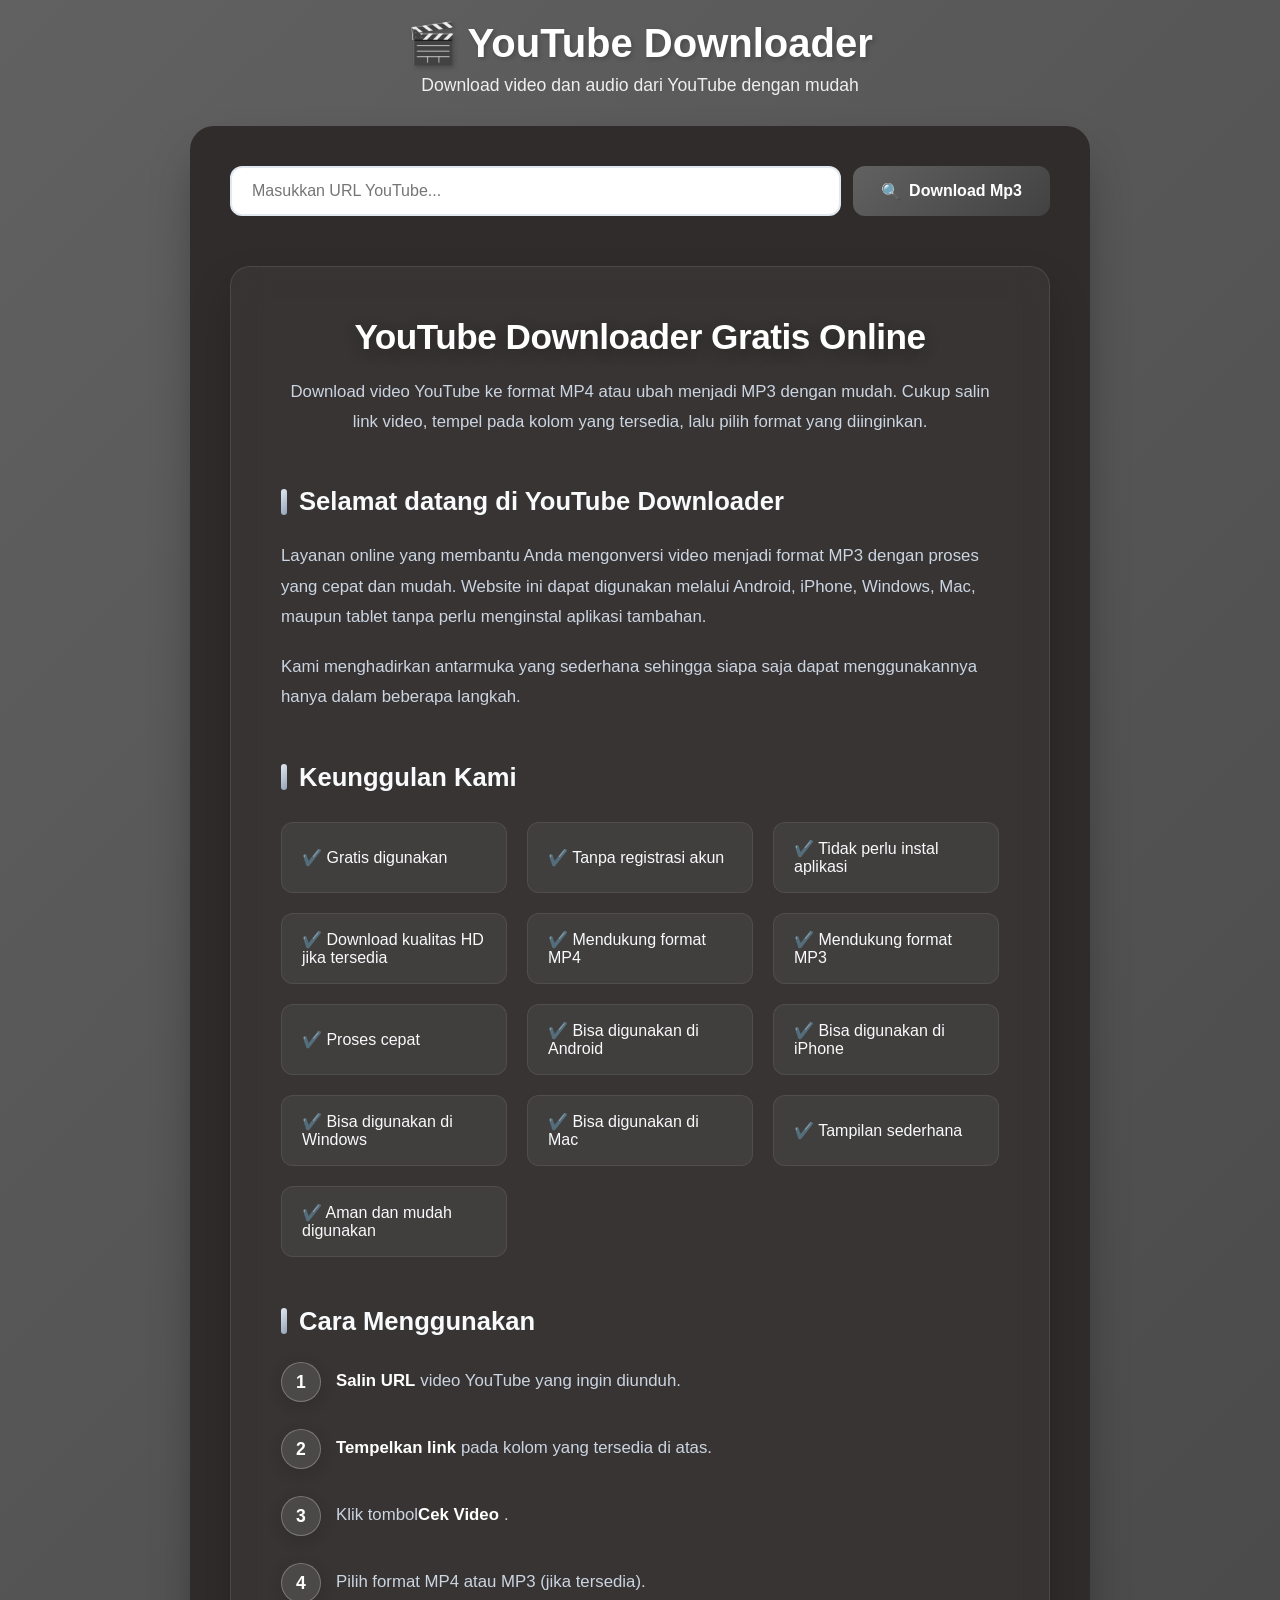
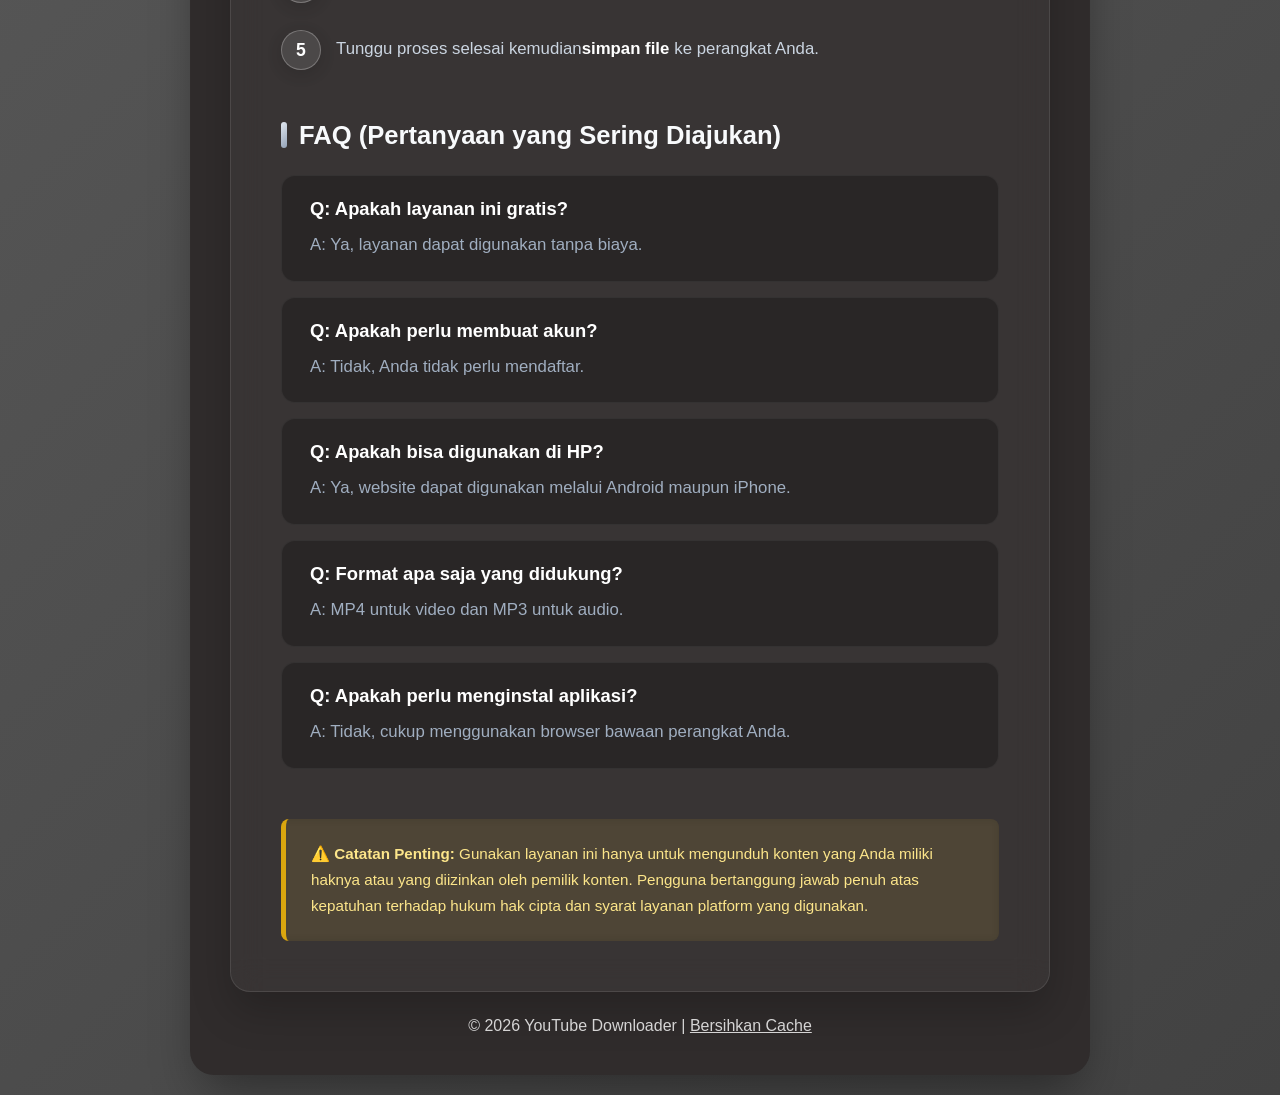
==== index.html @ 0b0114b0 "Add Bing verification meta tag" ====
<!DOCTYPE html>
<html lang="id">

<head>
    <meta charset="UTF-8">
    <meta name="viewport" content="width=device-width, initial-scale=1.0">
    <meta name="google-site-verification" content="gZ920kKyHPl2NSoJziitJ1e1XG-2B6Ljvi7nVemeO-o" />
    <meta name="msvalidate.01" content="26A4AF3D5A510F5F642B8B3EDE80D017" />
    <title>YouTube Downloader Gratis – Download Video & Audio MP4 MP3 Online Cepat</title>
    <meta name="description"
        content="Download video YouTube dalam format MP4 dan MP3 secara online dengan cepat dan mudah. Tanpa instal aplikasi, gratis, mendukung berbagai kualitas video, dan dapat digunakan melalui HP maupun PC.">
    <meta name="keywords"
        content="YouTube Downloader, download video YouTube, download YouTube MP4, download YouTube MP3, YouTube to MP3, YouTube to MP4, YouTube video downloader, download video online, converter YouTube, video downloader gratis, download musik YouTube, unduh video YouTube, YouTube downloader online, save video YouTube, convert YouTube MP3">
    <link rel="stylesheet" href="style.css">
    <link rel="shortcut icon"
        href="data:image/svg+xml,<svg xmlns='http://www.w3.org/2000/svg' viewBox='0 0 100 100'><text y='.9em' font-size='90'>🎬</text></svg>"
        type="image/svg+xml">
</head>

<body>
    <div class="container">
        <header>
            <h1>🎬 YouTube Downloader</h1>
            <p class="subtitle">Download video dan audio dari YouTube dengan mudah</p>
        </header>

        <div class="main-card">
            <!-- Input Section -->
            <div class="input-section">
                <div class="url-input-group">
                    <input type="text" id="urlInput" placeholder="Masukkan URL YouTube..." />
                    <button id="fetchBtn" class="btn btn-primary">
                        <span class="icon">🔍</span> Download Mp3
                    </button>
                </div>
            </div>

            <!-- Loading -->
            <div id="loading" class="loading hidden">
                <div class="spinner"></div>
                <p>Mengambil informasi video...</p>
            </div>

            <!-- Error Message -->
            <div id="errorMessage" class="error-message hidden"></div>

            <!-- Video Info -->
            <div id="videoInfo" class="video-info hidden">
                <div class="video-header">
                    <img id="thumbnail" src="" alt="Thumbnail" class="thumbnail">
                    <div class="video-meta">
                        <h2 id="videoTitle"></h2>
                        <p id="videoAuthor"></p>
                        <p id="videoStats"></p>
                        <p id="videoDescription" class="description"></p>
                    </div>
                </div>

                <!-- Quality Selection -->
                <div class="quality-section">
                    <h3>📊 Pilih Kualitas</h3>
                    <!-- Audio Streams only -->
                    <div id="audioStreams" class="streams-list">
                        <!-- Stream items inserted by JS -->
                    </div>
                </div>
            </div>

            <!-- SEO Content Section -->
            <div class="seo-content">
                <h1>YouTube Downloader Gratis Online</h1>
                <p class="seo-lead">Download video YouTube ke format MP4 atau ubah menjadi MP3 dengan mudah. Cukup salin
                    link video, tempel pada kolom yang tersedia, lalu pilih format yang diinginkan.</p>

                <h2>Selamat datang di YouTube Downloader</h2>
                <p>Layanan online yang membantu Anda mengonversi video menjadi format MP3 dengan proses yang cepat dan
                    mudah. Website ini dapat digunakan melalui Android, iPhone, Windows, Mac, maupun tablet tanpa perlu
                    menginstal aplikasi tambahan.</p>
                <p>Kami menghadirkan antarmuka yang sederhana sehingga siapa saja dapat menggunakannya hanya dalam
                    beberapa langkah.</p>

                <h2>Keunggulan Kami</h2>
                <div class="features-grid">
                    <div class="feature-item">✔️ Gratis digunakan</div>
                    <div class="feature-item">✔️ Tanpa registrasi akun</div>
                    <div class="feature-item">✔️ Tidak perlu instal aplikasi</div>
                    <div class="feature-item">✔️ Download kualitas HD jika tersedia</div>
                    <div class="feature-item">✔️ Mendukung format MP4</div>
                    <div class="feature-item">✔️ Mendukung format MP3</div>
                    <div class="feature-item">✔️ Proses cepat</div>
                    <div class="feature-item">✔️ Bisa digunakan di Android</div>
                    <div class="feature-item">✔️ Bisa digunakan di iPhone</div>
                    <div class="feature-item">✔️ Bisa digunakan di Windows</div>
                    <div class="feature-item">✔️ Bisa digunakan di Mac</div>
                    <div class="feature-item">✔️ Tampilan sederhana</div>
                    <div class="feature-item">✔️ Aman dan mudah digunakan</div>
                </div>

                <h2>Cara Menggunakan</h2>
                <ol class="steps-list">
                    <li><strong>Salin URL</strong> video YouTube yang ingin diunduh.</li>
                    <li><strong>Tempelkan link</strong> pada kolom yang tersedia di atas.</li>
                    <li>Klik tombol <strong>Cek Video</strong>.</li>
                    <li>Pilih format MP4 atau MP3 (jika tersedia).</li>
                    <li>Tunggu proses selesai kemudian <strong>simpan file</strong> ke perangkat Anda.</li>
                </ol>

                <h2>FAQ (Pertanyaan yang Sering Diajukan)</h2>
                <div class="faq-list">
                    <div class="faq-item">
                        <strong>Q: Apakah layanan ini gratis?</strong>
                        <p>A: Ya, layanan dapat digunakan tanpa biaya.</p>
                    </div>
                    <div class="faq-item">
                        <strong>Q: Apakah perlu membuat akun?</strong>
                        <p>A: Tidak, Anda tidak perlu mendaftar.</p>
                    </div>
                    <div class="faq-item">
                        <strong>Q: Apakah bisa digunakan di HP?</strong>
                        <p>A: Ya, website dapat digunakan melalui Android maupun iPhone.</p>
                    </div>
                    <div class="faq-item">
                        <strong>Q: Format apa saja yang didukung?</strong>
                        <p>A: MP4 untuk video dan MP3 untuk audio.</p>
                    </div>
                    <div class="faq-item">
                        <strong>Q: Apakah perlu menginstal aplikasi?</strong>
                        <p>A: Tidak, cukup menggunakan browser bawaan perangkat Anda.</p>
                    </div>
                </div>

                <div class="disclaimer">
                    <strong>⚠️ Catatan Penting:</strong> Gunakan layanan ini hanya untuk mengunduh konten yang Anda
                    miliki haknya atau yang diizinkan oleh pemilik konten. Pengguna bertanggung jawab penuh atas
                    kepatuhan terhadap hukum hak cipta dan syarat layanan platform yang digunakan.
                </div>
            </div>

            <!-- Footer -->
            <footer>
                <p>&copy; 2026 YouTube Downloader | <a href="#" onclick="cleanupFiles()">Bersihkan Cache</a></p>
            </footer>
        </div>

        <script src="script.js"></script>
</body>

</html>
---- style.css ----
* {
    margin: 0;
    padding: 0;
    box-sizing: border-box;
}

body {
    font-family: 'Inter', -apple-system, BlinkMacSystemFont, 'Segoe UI', Roboto, 'Helvetica Neue', Arial, sans-serif;
    background: linear-gradient(135deg, #616161 0%, #424242 100%);
    min-height: 100vh;
    display: flex;
    justify-content: center;
    align-items: center;
    padding: 20px;
}

.container {
    width: 100%;
    max-width: 900px;
    margin: 0 auto;
}

header {
    text-align: center;
    color: white;
    margin-bottom: 30px;
}

header h1 {
    font-size: 2.5rem;
    font-weight: 700;
    text-shadow: 2px 2px 4px rgba(0, 0, 0, 0.2);
}

.subtitle {
    font-size: 1.1rem;
    opacity: 0.9;
    margin-top: 8px;
}

.main-card {
    background: rgb(48, 44, 44);
    border-radius: 24px;
    padding: 40px;
    box-shadow: 0 25px 50px -12px rgba(0, 0, 0, 0.4);
}

/* Input Section */
.input-section {
    margin-bottom: 25px;
}

.url-input-group {
    display: flex;
    gap: 12px;
}

.url-input-group input {
    flex: 1;
    padding: 14px 20px;
    border: 2px solid #e2e8f0;
    border-radius: 12px;
    font-size: 1rem;
    transition: all 0.3s;
}

.url-input-group input:focus {
    outline: none;
    border-color: #616161;
    box-shadow: 0 0 0 3px rgba(97, 97, 97, 0.2);
}

.btn {
    padding: 14px 28px;
    border: none;
    border-radius: 12px;
    font-size: 1rem;
    font-weight: 600;
    cursor: pointer;
    transition: all 0.3s;
    display: inline-flex;
    align-items: center;
    gap: 8px;
}

.btn-primary {
    background: linear-gradient(135deg, #616161 0%, #424242 100%);
    color: white;
}

.btn-primary:hover {
    transform: translateY(-2px);
    box-shadow: 0 8px 25px rgba(66, 66, 66, 0.4);
}

.btn-primary:active {
    transform: translateY(0);
}

.btn-download {
    background: #48bb78;
    color: white;
    padding: 10px 20px;
    font-size: 0.9rem;
}

.btn-download:hover {
    background: #38a169;
    transform: translateY(-2px);
    box-shadow: 0 4px 12px rgba(72, 187, 120, 0.3);
}

.btn-danger {
    background: #fc8181;
    color: white;
}

.btn-danger:hover {
    background: #f56565;
}

/* Loading */
.loading {
    text-align: center;
    padding: 40px 0;
}

.spinner {
    border: 4px solid #f3f3f3;
    border-top: 4px solid #616161;
    border-radius: 50%;
    width: 50px;
    height: 50px;
    animation: spin 1s linear infinite;
    margin: 0 auto 15px;
}

@keyframes spin {
    0% {
        transform: rotate(0deg);
    }

    100% {
        transform: rotate(360deg);
    }
}

/* Error Message */
.error-message {
    background: #fed7d7;
    color: #c53030;
    padding: 15px 20px;
    border-radius: 10px;
    margin-bottom: 15px;
    border-left: 4px solid #fc8181;
}

/* Video Info */
.video-info {
    margin-top: 20px;
    border-top: 2px solid #e2e8f0;
    padding-top: 20px;
}

.video-header {
    display: flex;
    gap: 20px;
    margin-bottom: 25px;
}

.thumbnail {
    width: 200px;
    height: 112px;
    border-radius: 10px;
    object-fit: cover;
    flex-shrink: 0;
}

.video-meta {
    flex: 1;
}

.video-meta h2 {
    font-size: 1.3rem;
    margin-bottom: 5px;
    color: #2d3748;
}

.video-meta p {
    color: #718096;
    margin-bottom: 3px;
    font-size: 0.95rem;
}

.description {
    margin-top: 8px;
    font-size: 0.85rem;
    color: #4a5568;
    line-height: 1.5;
    max-height: 60px;
    overflow: hidden;
    text-overflow: ellipsis;
}

/* Quality Section */
.quality-section h3 {
    margin-bottom: 15px;
    color: #2d3748;
}

.quality-tabs {
    display: flex;
    gap: 10px;
    margin-bottom: 15px;
}

.tab-btn {
    padding: 8px 20px;
    border: 2px solid #e2e8f0;
    border-radius: 8px;
    background: white;
    cursor: pointer;
    font-weight: 600;
    transition: all 0.3s;
    color: #4a5568;
}

.tab-btn:hover {
    border-color: #616161;
}

.tab-btn.active {
    background: linear-gradient(135deg, #616161 0%, #424242 100%);
    border-color: #616161;
    color: white;
}

.streams-list {
    display: flex;
    flex-wrap: wrap;
    gap: 15px;
}

.stream-item {
    background: #f8fafc;
    padding: 15px 20px;
    border-radius: 12px;
    display: flex;
    align-items: center;
    transition: all 0.2s;
    border: 2px solid transparent;
    flex: 1 1 200px;
    /* Allow growing and shrinking with 200px base */
    min-width: 220px;
    /* Prevent it from getting too small and squishing content */
}

.stream-item:hover {
    background: #edf2f7;
}

.stream-item .quality-label {
    font-size: 1.3rem;
    font-weight: 700;
    color: #2d3748;
    margin-right: 15px;
}

.size-col {
    display: flex;
    flex-direction: column;
    color: #718096;
    line-height: 1.1;
    margin-right: auto;
}

.size-col .size-num {
    font-size: 1rem;
}

.size-col .size-unit {
    font-size: 0.9rem;
}

.hidden {
    display: none !important;
}

/* Footer */
footer {
    text-align: center;
    color: white;
    margin-top: 25px;
    opacity: 0.8;
}

footer a {
    color: white;
    text-decoration: underline;
    cursor: pointer;
}

/* Responsive */
@media (max-width: 768px) {
    .main-card {
        padding: 20px;
    }

    .url-input-group {
        flex-direction: column;
    }

    .video-header {
        flex-direction: column;
        align-items: center;
        text-align: center;
    }

    .thumbnail {
        width: 100%;
        max-width: 400px;
        height: auto;
        aspect-ratio: 16/9;
    }

    .streams-list {
        flex-direction: column;
    }

    header h1 {
        font-size: 1.8rem;
    }
}


/* ============== SEO CONTENT STYLES ============== */
.seo-content {
    background: rgba(255, 255, 255, 0.04);
    backdrop-filter: blur(16px);
    -webkit-backdrop-filter: blur(16px);
    border: 1px solid rgba(255, 255, 255, 0.1);
    border-radius: 20px;
    padding: 50px;
    margin-top: 50px;
    box-shadow: 0 20px 40px rgba(0, 0, 0, 0.2);
    color: #e2e8f0;
    text-align: left;
}

.seo-content h1 {
    font-size: 2.2rem;
    color: #ffffff;
    margin-bottom: 20px;
    text-align: center;
    font-weight: 800;
    letter-spacing: -0.5px;
    text-shadow: 0 4px 15px rgba(0, 0, 0, 0.3);
}

.seo-content h2 {
    font-size: 1.6rem;
    color: #f8fafc;
    margin-top: 50px;
    margin-bottom: 25px;
    display: flex;
    align-items: center;
    gap: 12px;
}

.seo-content h2::before {
    content: "";
    display: inline-block;
    width: 6px;
    height: 26px;
    background: linear-gradient(135deg, #e2e8f0 0%, #94a3b8 100%);
    border-radius: 4px;
}

.seo-content p {
    line-height: 1.8;
    margin-bottom: 20px;
    color: #cbd5e1;
    font-size: 1.05rem;
}

.seo-lead {
    font-size: 1.2rem;
    text-align: center;
    color: #e2e8f0;
    margin-bottom: 40px;
    font-weight: 500;
    max-width: 800px;
    margin-left: auto;
    margin-right: auto;
}

/* Features Grid */
.features-grid {
    display: grid;
    grid-template-columns: repeat(auto-fill, minmax(220px, 1fr));
    gap: 20px;
    margin: 30px 0;
}

.feature-item {
    background: rgba(255, 255, 255, 0.05);
    padding: 16px 20px;
    border-radius: 12px;
    color: #f8fafc;
    font-weight: 500;
    font-size: 1rem;
    display: flex;
    align-items: center;
    border: 1px solid rgba(255, 255, 255, 0.08);
    transition: all 0.3s cubic-bezier(0.4, 0, 0.2, 1);
    cursor: default;
}

.feature-item:hover {
    transform: translateY(-5px);
    background: rgba(255, 255, 255, 0.12);
    box-shadow: 0 10px 25px rgba(0, 0, 0, 0.2);
    border-color: rgba(255, 255, 255, 0.25);
}

/* Steps List */
.steps-list {
    list-style: none;
    padding: 0;
    margin: 0;
    counter-reset: step-counter;
}

.steps-list li {
    position: relative;
    padding-left: 55px;
    margin-bottom: 25px;
    line-height: 1.6;
    color: #cbd5e1;
    font-size: 1.05rem;
    min-height: 42px;
    display: flex;
    align-items: center;
}

.steps-list li::before {
    counter-increment: step-counter;
    content: counter(step-counter);
    position: absolute;
    left: 0;
    top: 50%;
    transform: translateY(-50%);
    width: 38px;
    height: 38px;
    background: rgba(255, 255, 255, 0.1);
    border: 1px solid rgba(255, 255, 255, 0.25);
    border-radius: 50%;
    display: flex;
    align-items: center;
    justify-content: center;
    color: #ffffff;
    font-weight: bold;
    font-size: 1.1rem;
    box-shadow: 0 4px 15px rgba(0, 0, 0, 0.15);
}

.steps-list li strong {
    color: #ffffff;
    margin-right: 5px;
}

/* FAQ List */
.faq-list {
    display: flex;
    flex-direction: column;
    gap: 15px;
    margin-bottom: 40px;
}

.faq-item {
    background: rgba(0, 0, 0, 0.25);
    border: 1px solid rgba(255, 255, 255, 0.05);
    border-radius: 14px;
    padding: 22px 28px;
    transition: all 0.3s ease;
}

.faq-item:hover {
    background: rgba(0, 0, 0, 0.4);
    border-color: rgba(255, 255, 255, 0.12);
}

.faq-item strong {
    display: block;
    font-size: 1.15rem;
    color: #ffffff;
    margin-bottom: 12px;
    font-weight: 600;
}

.faq-item p {
    margin: 0;
    color: #a0aec0;
    font-size: 1.05rem;
    line-height: 1.6;
}

/* Disclaimer */
.disclaimer {
    background: rgba(255, 193, 7, 0.08);
    border-left: 5px solid rgba(255, 193, 7, 0.8);
    padding: 22px 25px;
    border-radius: 8px;
    font-size: 0.95rem;
    color: #fde68a;
    margin-top: 50px;
    line-height: 1.7;
    backdrop-filter: blur(5px);
}
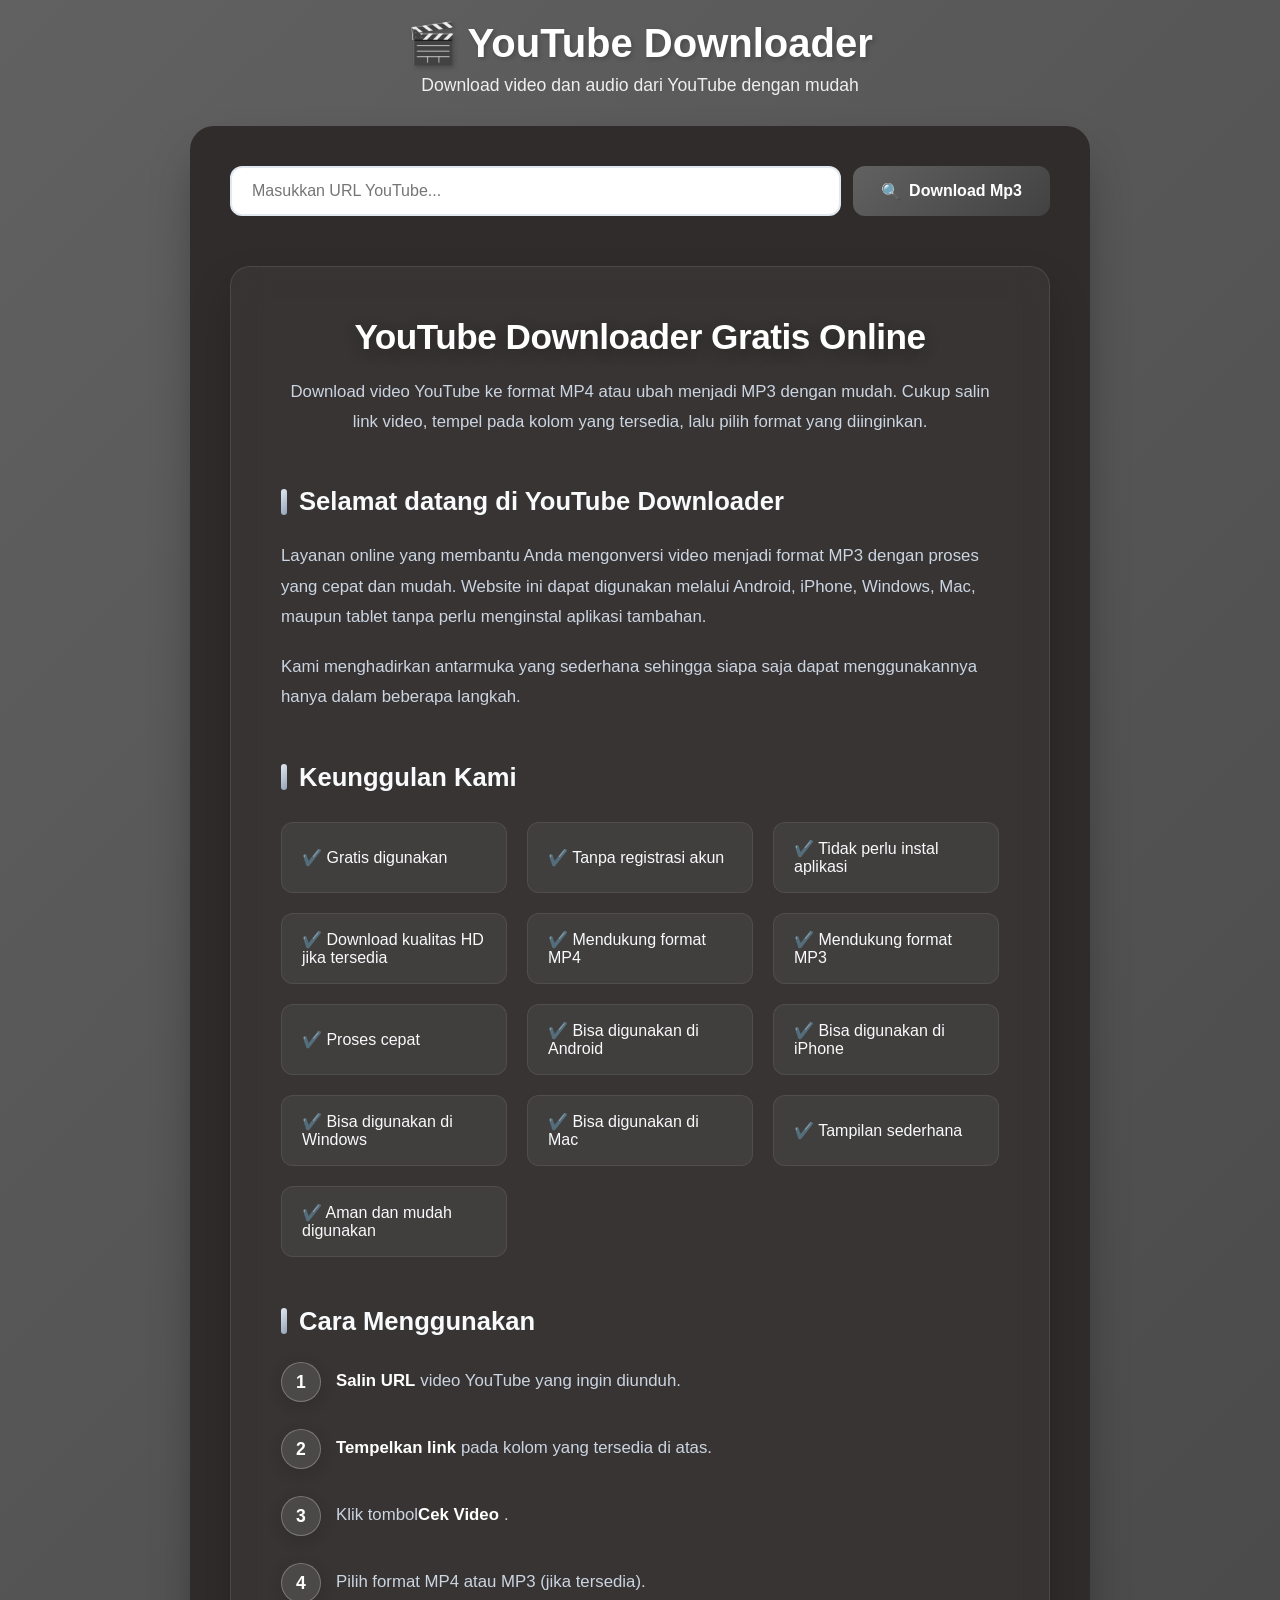
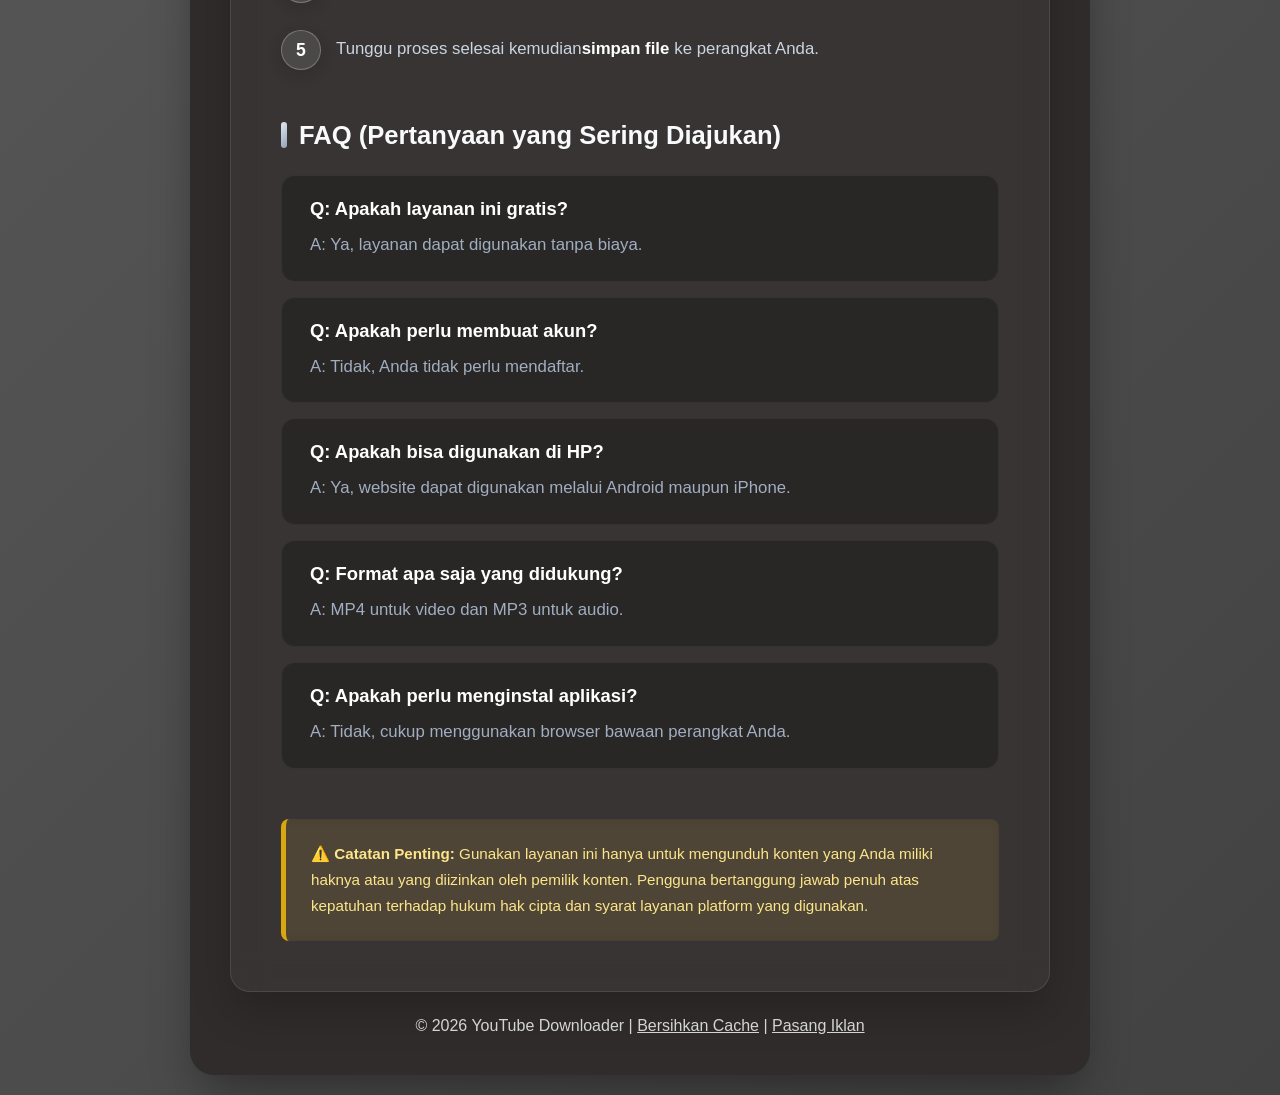
==== commit 5d5f8e32: "Add Pasang Iklan page and vercel.json" ====
--- a/index.html
+++ b/index.html
@@ -138,7 +138,7 @@
 
             <!-- Footer -->
             <footer>
-                <p>&copy; 2026 YouTube Downloader | <a href="#" onclick="cleanupFiles()">Bersihkan Cache</a></p>
+                <p>&copy; 2026 YouTube Downloader | <a href="#" onclick="cleanupFiles()">Bersihkan Cache</a> | <a href="pasang-iklan.html">Pasang Iklan</a></p>
             </footer>
         </div>
 
